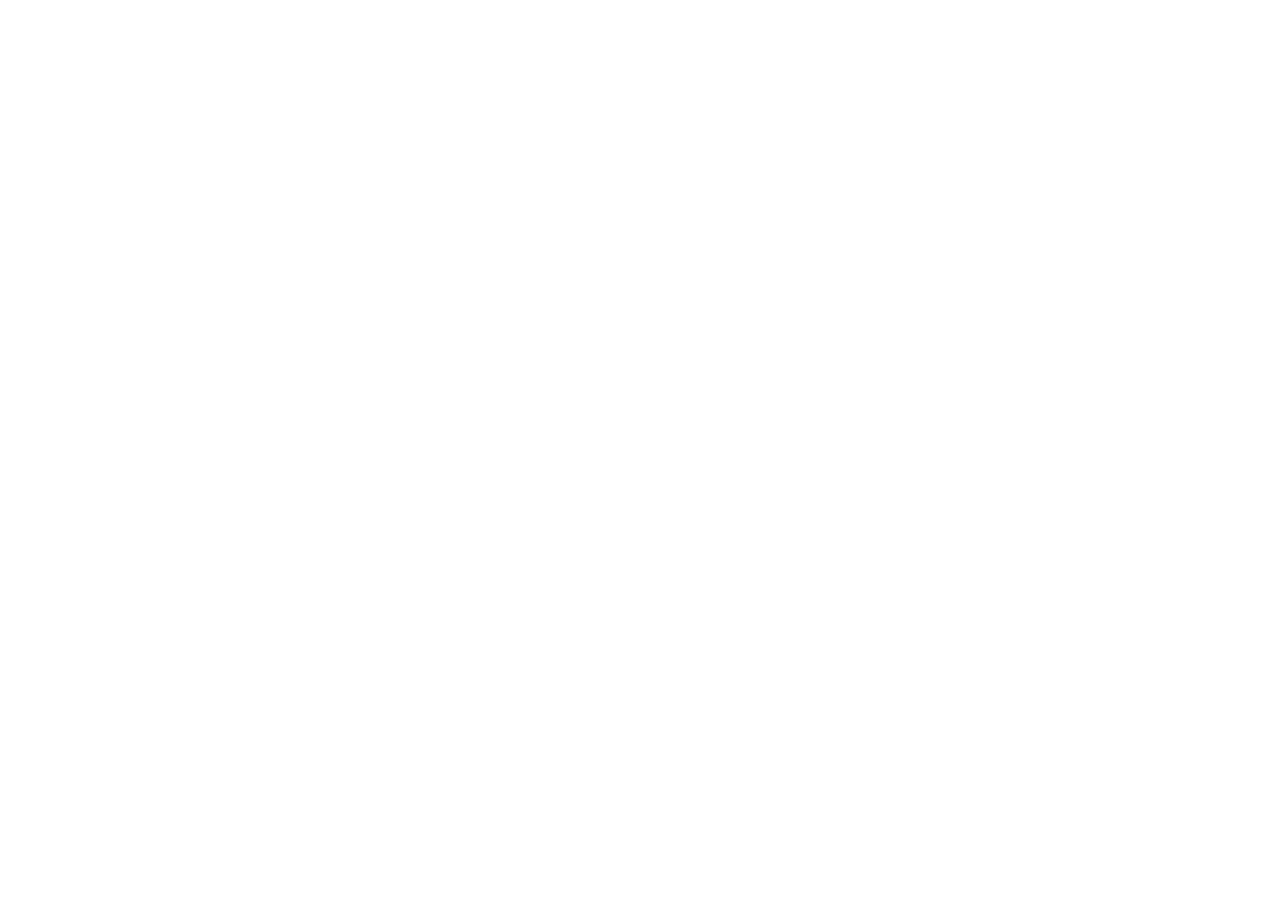
==== guideline.html @ 9a7d9c66 "first commit" ====
<!DOCTYPE html>
<html>
<head>
    <meta content="width=device-width, initial-scale=1, maximum-scale=1, user-scalable=no" name="viewport"/>
    <meta http-equiv="Content-Type" content="text/html; charset=UTF-8"/>
    <title>旅游攻略</title>
</head>
<body>

</body>
</html>
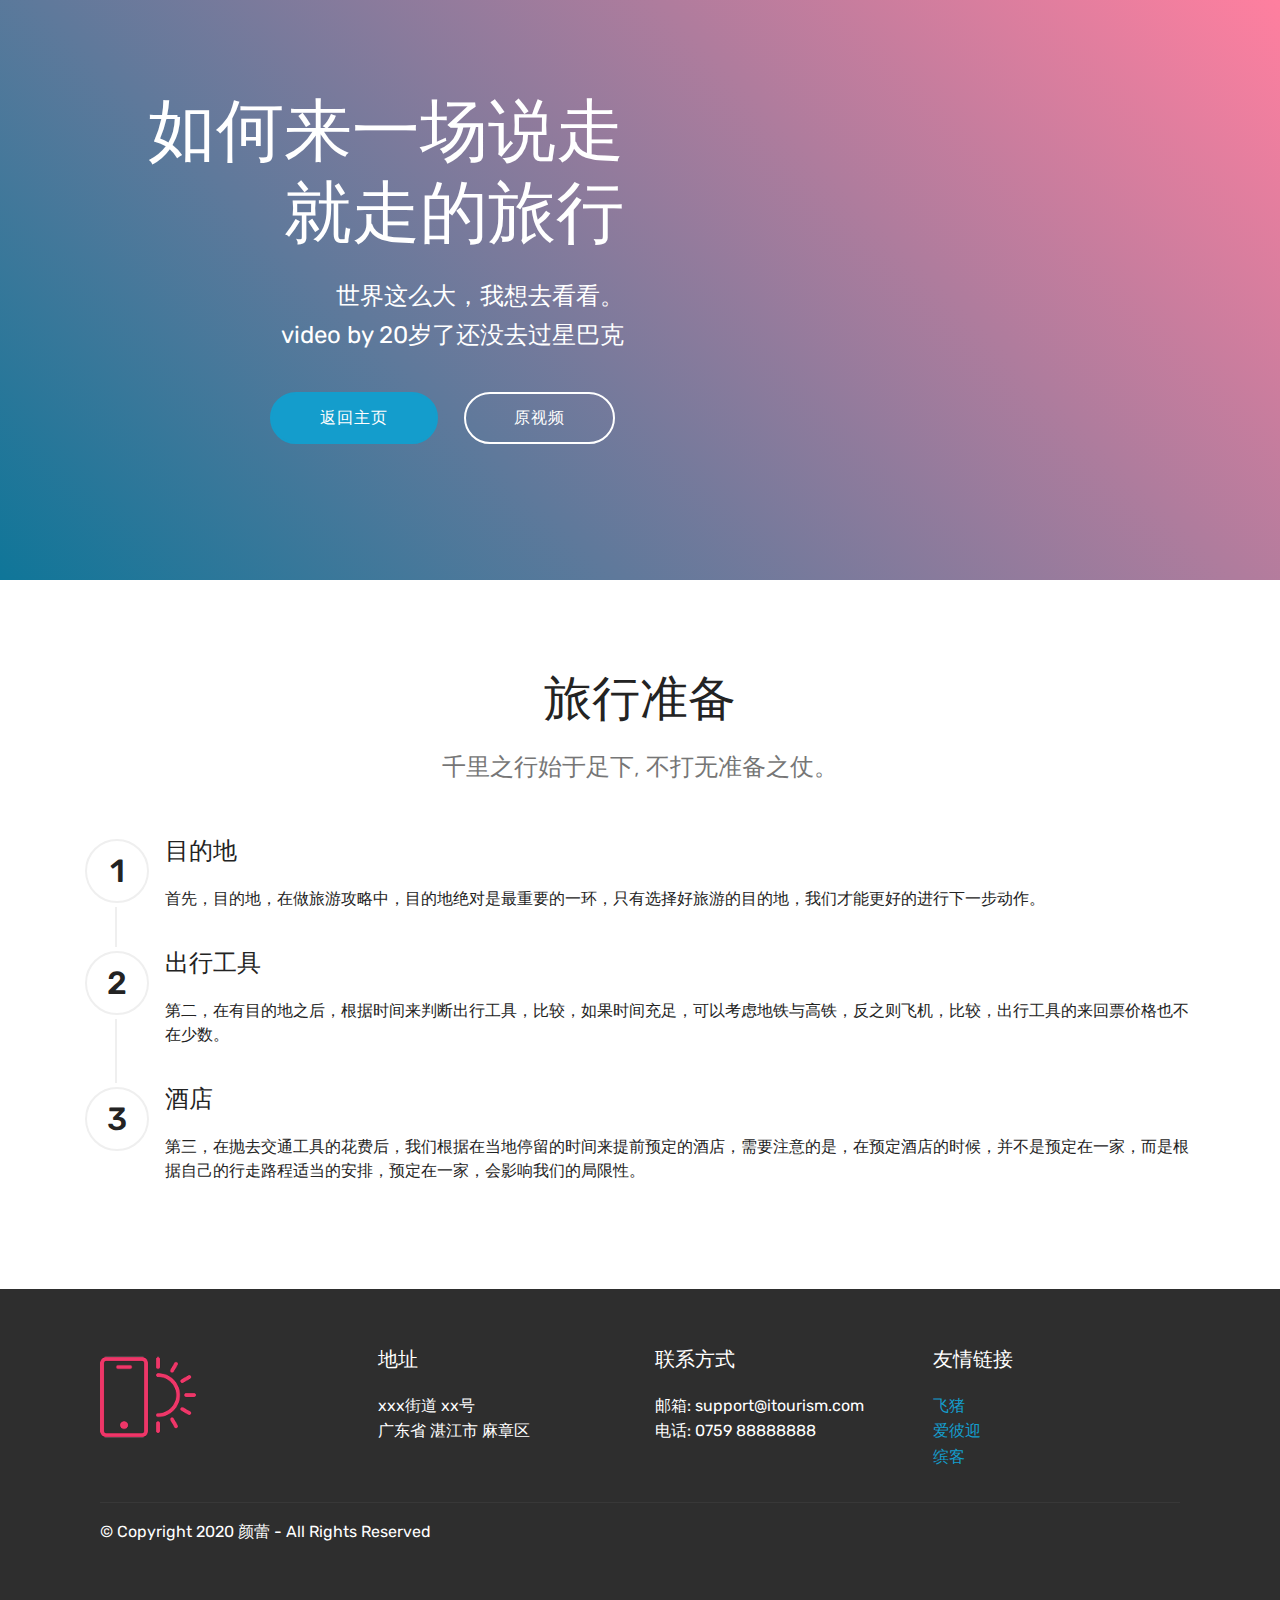
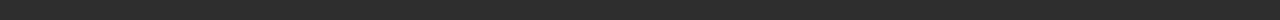
==== commit 52a613c3: "update 20200421" ====
--- a/guideline.html
+++ b/guideline.html
@@ -1,11 +1,195 @@
 <!DOCTYPE html>
 <html>
 <head>
-    <meta content="width=device-width, initial-scale=1, maximum-scale=1, user-scalable=no" name="viewport"/>
-    <meta http-equiv="Content-Type" content="text/html; charset=UTF-8"/>
+    <meta charset="UTF-8">
+    <meta http-equiv="X-UA-Compatible" content="IE=edge">
+    <meta name="viewport" content="width=device-width, initial-scale=1, minimum-scale=1">
+    <link rel="shortcut icon" href="assets/images/logo2.png" type="image/x-icon">
+    <title>Login</title>
+    <link rel="stylesheet" href="assets/bootstrap/css/bootstrap.min.css">
+    <link rel="stylesheet" href="assets/theme/css/style.css">
+    <link rel="stylesheet" href="assets/mobirise/css/mbr-additional.css" type="text/css">
     <title>旅游攻略</title>
 </head>
 <body>
+<section class="header7 cid-guide-1" id="header7-0">
+    <div class="container">
+        <div class="media-container-row">
+            <div class="media-content align-right">
+                <h1 class="mbr-section-title mbr-white pb-3 mbr-fonts-style display-1">
+                    如何来一场说走就走的旅行
+                </h1>
+                <div class="mbr-section-text mbr-white pb-3">
+                    <p class="mbr-text mbr-fonts-style display-5">
+                        世界这么大，我想去看看。
+                        <br>
+                        video by 20岁了还没去过星巴克
+                    </p>
+                </div>
+                <div class="mbr-section-btn">
+                    <a class="btn btn-md btn-primary display-4" href="index.html">返回主页</a>
+                    <a class="btn btn-md btn-white-outline display-4"
+                       href="https://www.bilibili.com/video/BV1X7411Y7su?zw">原视频</a>
+                </div>
+            </div>
 
+            <div class="mbr-figure" style="width: 100%;">
+                <iframe class="mbr-embedded-video"
+                        src="//player.bilibili.com/player.html?bvid=BV1X7411Y7su&page=1"
+                        width="1280px" height="400px" frameborder="0" allowfullscreen></iframe>
+            </div>
+        </div>
+    </div>
+</section>
+<section class="step1 cid-guide-2" id="step1-2">
+    <div class="container">
+        <h2 class="mbr-section-title pb-3 mbr-fonts-style align-center display-2">
+            旅行准备
+        </h2>
+        <h3 class="mbr-section-subtitle pb-5 mbr-fonts-style align-center display-5">
+            千里之行始于足下, 不打无准备之仗。
+        </h3>
+        <div class="step-container">
+            <div class="card separline pb-4">
+                <div class="step-element d-flex">
+                    <div class="step-wrapper pr-3">
+                        <h3 class="step d-flex align-items-center justify-content-center">
+                            1
+                        </h3>
+                    </div>
+                    <div class="step-text-content">
+                        <h4 class="mbr-step-title pb-3 mbr-fonts-style display-5">目的地
+                        </h4>
+                        <p class="mbr-step-text mbr-fonts-style display-7">
+                            首先，目的地，在做旅游攻略中，目的地绝对是最重要的一环，只有选择好旅游的目的地，我们才能更好的进行下一步动作。
+                        </p>
+                    </div>
+                </div>
+            </div>
+            <div class="card separline pb-4">
+                <div class="step-element d-flex">
+                    <div class="step-wrapper pr-3">
+                        <h3 class="step d-flex align-items-center justify-content-center">
+                            2
+                        </h3>
+                    </div>
+                    <div class="step-text-content">
+                        <h4 class="mbr-step-title pb-3 mbr-fonts-style display-5">出行工具</h4>
+                        <p class="mbr-step-text mbr-fonts-style display-7">
+                            第二，在有目的地之后，根据时间来判断出行工具，比较，如果时间充足，可以考虑地铁与高铁，反之则飞机，比较，出行工具的来回票价格也不在少数。
+                        </p>
+                    </div>
+                </div>
+            </div>
+            <div class="card">
+                <div class="step-element d-flex">
+                    <div class="step-wrapper pr-3">
+                        <h3 class="step d-flex align-items-center justify-content-center">
+                            3
+                        </h3>
+                    </div>
+                    <div class="step-text-content">
+                        <h4 class="mbr-step-title pb-3 mbr-fonts-style display-5">酒店
+                        </h4>
+                        <p class="mbr-step-text mbr-fonts-style display-7">
+                            第三，在抛去交通工具的花费后，我们根据在当地停留的时间来提前预定的酒店，需要注意的是，在预定酒店的时候，并不是预定在一家，而是根据自己的行走路程适当的安排，预定在一家，会影响我们的局限性。
+                        </p>
+                    </div>
+                </div>
+            </div>
+        </div>
+    </div>
+</section>
+<!-- 底部 -->
+<section class="cid-bottom" id="footer1-2">
+    <div class="container">
+        <div class="media-container-row content text-white">
+            <div class="col-12 col-md-3">
+                <div class="media-wrap">
+                    <a href="javascript:void(0);">
+                        <img src="assets/images/logo2.png" alt="Mobirise">
+                    </a>
+                </div>
+            </div>
+            <div class="col-12 col-md-3 mbr-fonts-style display-7">
+                <h5 class="pb-3">
+                    地址
+                </h5>
+                <p class="mbr-text">
+                    xxx街道 xx号
+                    <br>广东省 湛江市 麻章区
+                </p>
+            </div>
+            <div class="col-12 col-md-3 mbr-fonts-style display-7">
+                <h5 class="pb-3">
+                    联系方式
+                </h5>
+                <p class="mbr-text">
+                    邮箱: support@itourism.com
+                    <br>电话: 0759 88888888
+                </p>
+            </div>
+            <div class="col-12 col-md-3 mbr-fonts-style display-7">
+                <h5 class="pb-3">
+                    友情链接
+                </h5>
+                <p class="mbr-text">
+                    <a class="text-primary" href="https://www.fliggy.com/" target="_blank">飞猪</a>
+                    <br><a class="text-primary" href="https://www.airbnb.cn/" target="_blank">爱彼迎</a>
+                    <br><a class="text-primary" href="https://www.booking.com/" target="_blank">缤客</a>
+                </p>
+            </div>
+        </div>
+        <div class="footer-lower">
+            <div class="media-container-row">
+                <div class="col-sm-12">
+                    <hr>
+                </div>
+            </div>
+            <div class="media-container-row mbr-white">
+                <div class="col-sm-6 copyright">
+                    <p class="mbr-text mbr-fonts-style display-7">
+                        © Copyright 2020 颜蕾 - All Rights Reserved
+                    </p>
+                </div>
+                <div class="col-md-6">
+                    <div class="social-list align-right">
+                        <div class="soc-item">
+                            <a href="javascript:void(0);">
+                                <span class="socicon-twitter socicon mbr-iconfont mbr-iconfont-social"></span>
+                            </a>
+                        </div>
+                        <div class="soc-item">
+                            <a href="javascript:void(0);">
+                                <span class="socicon-facebook socicon mbr-iconfont mbr-iconfont-social"></span>
+                            </a>
+                        </div>
+                        <div class="soc-item">
+                            <a href="javascript:void(0);">
+                                <span class="socicon-youtube socicon mbr-iconfont mbr-iconfont-social"></span>
+                            </a>
+                        </div>
+                        <div class="soc-item">
+                            <a href="javascript:void(0);">
+                                <span class="socicon-instagram socicon mbr-iconfont mbr-iconfont-social"></span>
+                            </a>
+                        </div>
+                        <div class="soc-item">
+                            <a href="javascript:void(0);">
+                                <span class="socicon-googleplus socicon mbr-iconfont mbr-iconfont-social"></span>
+                            </a>
+                        </div>
+                        <div class="soc-item">
+                            <a href="javascript:void(0);">
+                                <span class="socicon-behance socicon mbr-iconfont mbr-iconfont-social"></span>
+                            </a>
+                        </div>
+                    </div>
+                </div>
+            </div>
+        </div>
+    </div>
+</section>
+<script src="assets/web/assets/jquery/jquery.min.js"></script>
 </body>
 </html>--- a/assets/theme/css/style.css
+++ b/assets/theme/css/style.css
@@ -0,0 +1,1285 @@
+@charset "UTF-8";
+/*!
+ * Mobirise v4 theme (https://mobirise.com/)
+ * Copyright 2017 Mobirise
+ */
+section {
+  background-color: #eeeeee;
+}
+
+body {
+  font-style: normal;
+  line-height: 1.5;
+}
+
+section,
+.container,
+.container-fluid {
+  position: relative;
+  word-wrap: break-word;
+}
+
+a.mbr-iconfont:hover {
+  text-decoration: none;
+}
+
+.article .lead p,
+.article .lead ul,
+.article .lead ol,
+.article .lead pre,
+.article .lead blockquote {
+  margin-bottom: 0;
+}
+
+ul,
+ol,
+pre,
+blockquote {
+  margin-bottom: 2.3125rem;
+}
+
+pre {
+  background: #f4f4f4;
+  padding: 10px 24px;
+  white-space: pre-wrap;
+}
+
+.inactive {
+  -webkit-user-select: none;
+  -moz-user-select: none;
+  -ms-user-select: none;
+  user-select: none;
+  pointer-events: none;
+  -webkit-user-drag: none;
+  user-drag: none;
+}
+
+.mbr-section__comments .row {
+  justify-content: center;
+  -webkit-justify-content: center;
+}
+
+a {
+  font-style: normal;
+  font-weight: 400;
+  cursor: pointer;
+}
+a, a:hover {
+  text-decoration: none;
+}
+
+figure {
+  margin-bottom: 0;
+}
+
+body {
+  color: #232323;
+}
+
+h1,
+h2,
+h3,
+h4,
+h5,
+h6,
+.h1,
+.h2,
+.h3,
+.h4,
+.h5,
+.h6,
+.display-1,
+.display-2,
+.display-3,
+.display-4 {
+  line-height: 1;
+  word-break: break-word;
+  word-wrap: break-word;
+}
+
+.mbr-section-title {
+  font-style: normal;
+  line-height: 1.2;
+}
+
+.mbr-section-subtitle {
+  line-height: 1.3;
+}
+
+.mbr-text {
+  font-style: normal;
+  line-height: 1.6;
+}
+
+b,
+strong {
+  font-weight: bold;
+}
+
+blockquote {
+  padding: 10px 0 10px 20px;
+  position: relative;
+  border-left: 2px solid;
+  border-color: #ff3366;
+}
+
+input:-webkit-autofill, input:-webkit-autofill:hover, input:-webkit-autofill:focus, input:-webkit-autofill:active {
+  transition-delay: 9999s;
+  transition-property: background-color, color;
+}
+
+textarea[type=hidden] {
+  display: none;
+}
+
+body {
+  position: relative;
+}
+
+section {
+  background-position: 50% 50%;
+  background-repeat: no-repeat;
+  background-size: cover;
+}
+section .mbr-background-video,
+section .mbr-background-video-preview {
+  position: absolute;
+  bottom: 0;
+  left: 0;
+  right: 0;
+  top: 0;
+}
+
+.hidden {
+  visibility: hidden;
+}
+
+.mbr-z-index20 {
+  z-index: 20;
+}
+
+/*! Base colors */
+.mbr-white {
+  color: #ffffff;
+}
+
+.mbr-black {
+  color: #000000;
+}
+
+.mbr-bg-white {
+  background-color: #ffffff;
+}
+
+.mbr-bg-black {
+  background-color: #000000;
+}
+
+/*! Text-aligns */
+.align-left {
+  text-align: left;
+}
+
+.align-center {
+  text-align: center;
+}
+
+.align-right {
+  text-align: right;
+}
+
+@media (max-width: 767px) {
+  .align-left,
+.align-center,
+.align-right,
+.mbr-section-btn,
+.mbr-section-title {
+    text-align: center;
+  }
+}
+/*! Font-weight  */
+.mbr-light {
+  font-weight: 300;
+}
+
+.mbr-regular {
+  font-weight: 400;
+}
+
+.mbr-semibold {
+  font-weight: 500;
+}
+
+.mbr-bold {
+  font-weight: 700;
+}
+
+/*! Media  */
+.media-size-item {
+  -webkit-flex: 1 1 auto;
+  -moz-flex: 1 1 auto;
+  -ms-flex: 1 1 auto;
+  -o-flex: 1 1 auto;
+  flex: 1 1 auto;
+}
+
+.media-content {
+  -webkit-flex-basis: 100%;
+  flex-basis: 100%;
+}
+
+.media-container-row {
+  display: -ms-flexbox;
+  display: -webkit-flex;
+  display: flex;
+  -webkit-flex-direction: row;
+  -ms-flex-direction: row;
+  flex-direction: row;
+  -webkit-flex-wrap: wrap;
+  -ms-flex-wrap: wrap;
+  flex-wrap: wrap;
+  -webkit-justify-content: center;
+  -ms-flex-pack: center;
+  justify-content: center;
+  -webkit-align-content: center;
+  -ms-flex-line-pack: center;
+  align-content: center;
+  -webkit-align-items: start;
+  -ms-flex-align: start;
+  align-items: start;
+}
+.media-container-row .media-size-item {
+  width: 400px;
+}
+
+.media-container-column {
+  display: -ms-flexbox;
+  display: -webkit-flex;
+  display: flex;
+  -webkit-flex-direction: column;
+  -ms-flex-direction: column;
+  flex-direction: column;
+  -webkit-flex-wrap: wrap;
+  -ms-flex-wrap: wrap;
+  flex-wrap: wrap;
+  -webkit-justify-content: center;
+  -ms-flex-pack: center;
+  justify-content: center;
+  -webkit-align-content: center;
+  -ms-flex-line-pack: center;
+  align-content: center;
+  -webkit-align-items: stretch;
+  -ms-flex-align: stretch;
+  align-items: stretch;
+}
+.media-container-column > * {
+  width: 100%;
+}
+
+@media (min-width: 992px) {
+  .media-container-row {
+    -webkit-flex-wrap: nowrap;
+    -ms-flex-wrap: nowrap;
+    flex-wrap: nowrap;
+  }
+}
+figure {
+  overflow: hidden;
+}
+
+figure[mbr-media-size] {
+  transition: width 0.1s;
+}
+
+.mbr-figure img,
+.mbr-figure iframe {
+  display: block;
+  width: 100%;
+}
+
+.card {
+  background-color: transparent;
+  border: none;
+}
+
+.card-box {
+  width: 100%;
+}
+
+.card-img {
+  text-align: center;
+  flex-shrink: 0;
+  -webkit-flex-shrink: 0;
+}
+
+.media {
+  max-width: 100%;
+  margin: 0 auto;
+}
+
+.mbr-figure {
+  -ms-flex-item-align: center;
+  -ms-grid-row-align: center;
+  -webkit-align-self: center;
+  align-self: center;
+}
+
+.media-container > div {
+  max-width: 100%;
+}
+
+.mbr-figure img,
+.card-img img {
+  width: 100%;
+}
+
+@media (max-width: 991px) {
+  .media-size-item {
+    width: auto !important;
+  }
+
+  .media {
+    width: auto;
+  }
+
+  .mbr-figure {
+    width: 100% !important;
+  }
+}
+/*! Buttons */
+.btn {
+  font-weight: 500;
+  border-width: 2px;
+  font-style: normal;
+  letter-spacing: 1px;
+  margin: 0.4rem 0.8rem;
+  white-space: normal;
+  -webkit-transition: all 0.3s ease-in-out;
+  -moz-transition: all 0.3s ease-in-out;
+  transition: all 0.3s ease-in-out;
+  display: inline-flex;
+  align-items: center;
+  justify-content: center;
+  word-break: break-word;
+  -webkit-align-items: center;
+  -webkit-justify-content: center;
+  display: -webkit-inline-flex;
+}
+
+.btn-sm {
+  font-weight: 500;
+  letter-spacing: 1px;
+  -webkit-transition: all 0.3s ease-in-out;
+  -moz-transition: all 0.3s ease-in-out;
+  transition: all 0.3s ease-in-out;
+}
+
+.btn-md {
+  font-weight: 500;
+  letter-spacing: 1px;
+  margin: 0.4rem 0.8rem !important;
+  -webkit-transition: all 0.3s ease-in-out;
+  -moz-transition: all 0.3s ease-in-out;
+  transition: all 0.3s ease-in-out;
+}
+
+.btn-lg {
+  font-weight: 500;
+  letter-spacing: 1px;
+  margin: 0.4rem 0.8rem !important;
+  -webkit-transition: all 0.3s ease-in-out;
+  -moz-transition: all 0.3s ease-in-out;
+  transition: all 0.3s ease-in-out;
+}
+
+.mbr-section-btn {
+  margin-left: -0.25rem;
+  margin-right: -0.25rem;
+  font-size: 0;
+}
+
+nav .mbr-section-btn {
+  margin-left: 0rem;
+  margin-right: 0rem;
+}
+
+.btn-form {
+  border-radius: 0;
+}
+.btn-form:hover {
+  cursor: pointer;
+}
+
+/*! Btn icon margin */
+.btn .mbr-iconfont,
+.btn.btn-sm .mbr-iconfont {
+  cursor: pointer;
+  margin-right: 0.5rem;
+}
+
+.btn.btn-md .mbr-iconfont,
+.btn.btn-md .mbr-iconfont {
+  margin-right: 0.8rem;
+}
+
+.mbr-regular {
+  font-weight: 400;
+}
+
+.mbr-semibold {
+  font-weight: 500;
+}
+
+.mbr-bold {
+  font-weight: 700;
+}
+
+[type=submit] {
+  -webkit-appearance: none;
+}
+
+/*! Full-screen */
+.mbr-fullscreen .mbr-overlay {
+  min-height: 100vh;
+}
+
+.mbr-fullscreen {
+  display: flex;
+  display: -webkit-flex;
+  display: -moz-flex;
+  display: -ms-flex;
+  display: -o-flex;
+  align-items: center;
+  -webkit-align-items: center;
+  min-height: 100vh;
+  padding-top: 3rem;
+  padding-bottom: 3rem;
+}
+
+/*! Map */
+.map {
+  height: 25rem;
+  position: relative;
+}
+.map iframe {
+  width: 100%;
+  height: 100%;
+}
+
+.mbr-overlay {
+  background-color: #000;
+  bottom: 0;
+  left: 0;
+  opacity: 0.5;
+  position: absolute;
+  right: 0;
+  top: 0;
+  z-index: 0;
+  pointer-events: none;
+}
+
+/* Form */
+blockquote {
+  font-style: italic;
+  padding: 10px 0 10px 20px;
+  font-size: 1.09rem;
+  position: relative;
+  border-width: 3px;
+}
+
+.form-control {
+  background-color: #f5f5f5;
+  box-shadow: none;
+  color: #565656;
+  line-height: 1.43;
+  min-height: 3.5em;
+  padding: 1.07em 0.5em;
+}
+.form-control, .form-control:focus {
+  border: 1px solid #e8e8e8;
+}
+.form-active .form-control:invalid {
+  border-color: red;
+}
+
+.form-control-label {
+  position: relative;
+  cursor: pointer;
+  margin-bottom: 0.357em;
+  padding: 0;
+}
+
+.alert {
+  color: #ffffff;
+  border-radius: 0;
+  border: 0;
+  font-size: 0.875rem;
+  line-height: 1.5;
+  margin-bottom: 1.875rem;
+  padding: 1.25rem;
+  position: relative;
+}
+.alert.alert-form::after {
+  background-color: inherit;
+  bottom: -7px;
+  content: "";
+  display: block;
+  height: 14px;
+  left: 50%;
+  margin-left: -7px;
+  position: absolute;
+  transform: rotate(45deg);
+  width: 14px;
+  -webkit-transform: rotate(45deg);
+}
+
+.form-asterisk {
+  font-family: initial;
+  position: absolute;
+  top: -2px;
+  font-weight: normal;
+}
+
+/*! Scroll to top arrow */
+#scrollToTop a i:before {
+  content: "";
+  position: absolute;
+  height: 40%;
+  top: 25%;
+  background: #fff;
+  width: 2px;
+  left: calc(50% - 1px);
+}
+#scrollToTop a i:after {
+  content: "";
+  position: absolute;
+  display: block;
+  border-top: 2px solid #fff;
+  border-right: 2px solid #fff;
+  width: 40%;
+  height: 40%;
+  left: 30%;
+  bottom: 30%;
+  transform: rotate(135deg);
+  -webkit-transform: rotate(135deg);
+}
+
+.mbr-arrow-up {
+  bottom: 25px;
+  right: 90px;
+  position: fixed;
+  text-align: right;
+  z-index: 5000;
+  color: #ffffff;
+  font-size: 32px;
+  transform: rotate(180deg);
+  -webkit-transform: rotate(180deg);
+}
+
+.mbr-arrow-up a {
+  background: rgba(0, 0, 0, 0.2);
+  border-radius: 3px;
+  color: #fff;
+  display: inline-block;
+  height: 60px;
+  width: 60px;
+  outline-style: none !important;
+  position: relative;
+  text-decoration: none;
+  transition: all 0.3s ease-in-out;
+  cursor: pointer;
+  text-align: center;
+}
+.mbr-arrow-up a:hover {
+  background-color: rgba(0, 0, 0, 0.4);
+}
+.mbr-arrow-up a i {
+  line-height: 60px;
+}
+
+.mbr-arrow-up-icon {
+  display: block;
+  color: #fff;
+}
+
+.mbr-arrow-up-icon::before {
+  content: "›";
+  display: inline-block;
+  font-family: serif;
+  font-size: 32px;
+  line-height: 1;
+  font-style: normal;
+  position: relative;
+  top: 6px;
+  left: -4px;
+  -webkit-transform: rotate(-90deg);
+  transform: rotate(-90deg);
+}
+
+/*! Arrow Down */
+.mbr-arrow {
+  position: absolute;
+  bottom: 45px;
+  left: 50%;
+  width: 60px;
+  height: 60px;
+  cursor: pointer;
+  background-color: rgba(80, 80, 80, 0.5);
+  border-radius: 50%;
+  -webkit-transform: translateX(-50%);
+  transform: translateX(-50%);
+}
+.mbr-arrow > a {
+  display: inline-block;
+  text-decoration: none;
+  outline-style: none;
+  -webkit-animation: arrowdown 1.7s ease-in-out infinite;
+  animation: arrowdown 1.7s ease-in-out infinite;
+}
+.mbr-arrow > a > i {
+  position: absolute;
+  top: -2px;
+  left: 15px;
+  font-size: 2rem;
+}
+
+@keyframes arrowdown {
+  0% {
+    transform: translateY(0px);
+    -webkit-transform: translateY(0px);
+  }
+  50% {
+    transform: translateY(-5px);
+    -webkit-transform: translateY(-5px);
+  }
+  100% {
+    transform: translateY(0px);
+    -webkit-transform: translateY(0px);
+  }
+}
+@-webkit-keyframes arrowdown {
+  0% {
+    transform: translateY(0px);
+    -webkit-transform: translateY(0px);
+  }
+  50% {
+    transform: translateY(-5px);
+    -webkit-transform: translateY(-5px);
+  }
+  100% {
+    transform: translateY(0px);
+    -webkit-transform: translateY(0px);
+  }
+}
+@media (max-width: 500px) {
+  .mbr-arrow-up {
+    left: 50%;
+    right: auto;
+    transform: translateX(-50%) rotate(180deg);
+    -webkit-transform: translateX(-50%) rotate(180deg);
+  }
+}
+/*Gradients animation*/
+@keyframes gradient-animation {
+  from {
+    background-position: 0% 100%;
+    animation-timing-function: ease-in-out;
+  }
+  to {
+    background-position: 100% 0%;
+    animation-timing-function: ease-in-out;
+  }
+}
+@-webkit-keyframes gradient-animation {
+  from {
+    background-position: 0% 100%;
+    animation-timing-function: ease-in-out;
+  }
+  to {
+    background-position: 100% 0%;
+    animation-timing-function: ease-in-out;
+  }
+}
+.bg-gradient {
+  background-size: 200% 200%;
+  animation: gradient-animation 5s infinite alternate;
+  -webkit-animation: gradient-animation 5s infinite alternate;
+}
+
+.menu .navbar-brand {
+  display: -webkit-flex;
+}
+.menu .navbar-brand span {
+  display: flex;
+  display: -webkit-flex;
+}
+.menu .navbar-brand .navbar-caption-wrap {
+  display: -webkit-flex;
+}
+.menu .navbar-brand .navbar-logo img {
+  display: -webkit-flex;
+}
+@media (min-width: 768px) and (max-width: 1023px) {
+  .menu .navbar-toggleable-sm .navbar-nav {
+    display: -webkit-box;
+    display: -webkit-flex;
+    display: -ms-flexbox;
+  }
+}
+@media (max-width: 1023px) {
+  .menu .navbar-collapse {
+    max-height: 93.5vh;
+  }
+  .menu .navbar-collapse.show {
+    overflow: auto;
+  }
+}
+@media (min-width: 1024px) {
+  .menu .navbar-nav.nav-dropdown {
+    display: -webkit-flex;
+  }
+  .menu .navbar-toggleable-sm .navbar-collapse {
+    display: -webkit-flex !important;
+  }
+  .menu .collapsed .navbar-collapse {
+    max-height: 93.5vh;
+  }
+  .menu .collapsed .navbar-collapse.show {
+    overflow: auto;
+  }
+}
+@media (max-width: 767px) {
+  .menu .navbar-collapse {
+    max-height: 80vh;
+  }
+}
+
+/* Others*/
+.note-check a[data-value=Rubik] {
+  font-style: normal;
+}
+
+.mbr-arrow a {
+  color: #ffffff;
+}
+
+@media (max-width: 767px) {
+  .mbr-arrow {
+    display: none;
+  }
+}
+.navbar {
+  display: -webkit-flex;
+  -webkit-flex-wrap: wrap;
+  -webkit-align-items: center;
+  -webkit-justify-content: space-between;
+}
+
+.navbar-collapse {
+  -webkit-flex-basis: 100%;
+  -webkit-flex-grow: 1;
+  -webkit-align-items: center;
+}
+
+.nav-dropdown .link {
+  padding: 0.667em 1.667em !important;
+  margin: 0 !important;
+}
+
+.nav {
+  display: -webkit-flex;
+  -webkit-flex-wrap: wrap;
+}
+
+.row {
+  display: -webkit-flex;
+  -webkit-flex-wrap: wrap;
+}
+
+.justify-content-center {
+  -webkit-justify-content: center;
+}
+
+.form-inline {
+  display: -webkit-flex;
+  -webkit-flex-flow: row wrap;
+  -webkit-align-items: center;
+}
+
+.card-wrapper {
+  -webkit-flex: 1;
+}
+
+.carousel-control {
+  z-index: 10;
+  display: -webkit-flex;
+  -webkit-align-items: center;
+  -webkit-justify-content: center;
+}
+
+.carousel-controls {
+  display: -webkit-flex;
+}
+
+.media {
+  display: -webkit-flex;
+}
+
+.form-group:focus {
+  outline: none;
+}
+
+.jq-selectbox__select {
+  padding: 1.07em 0.5em;
+  position: absolute;
+  top: 0;
+  left: 0;
+  width: 100%;
+}
+
+.jq-selectbox__dropdown {
+  position: absolute;
+  top: 100%;
+  left: 0 !important;
+  width: 100% !important;
+}
+
+.jq-selectbox__trigger-arrow {
+  transform: translateY(-50%);
+}
+
+.jq-selectbox li {
+  padding: 1.07em 0.5em;
+}
+
+input[type=range] {
+  padding-left: 0 !important;
+  padding-right: 0 !important;
+}
+
+.modal-dialog,
+.modal-content {
+  height: 100%;
+}
+
+.modal-dialog .carousel-inner {
+  height: calc(100vh - 1.75rem);
+}
+@media (max-width: 575px) {
+  .modal-dialog .carousel-inner {
+    height: calc(100vh - 1rem);
+  }
+}
+
+.carousel-item {
+  text-align: center;
+}
+
+.carousel-item img {
+  margin: auto;
+}
+
+.navbar-toggler {
+  -webkit-align-self: flex-start;
+  -ms-flex-item-align: start;
+  align-self: flex-start;
+  padding: 0.25rem 0.75rem;
+  font-size: 1.25rem;
+  line-height: 1;
+  background: transparent;
+  border: 1px solid transparent;
+  -webkit-border-radius: 0.25rem;
+  border-radius: 0.25rem;
+}
+
+.navbar-toggler:focus,
+.navbar-toggler:hover {
+  text-decoration: none;
+}
+
+.navbar-toggler-icon {
+  display: inline-block;
+  width: 1.5em;
+  height: 1.5em;
+  vertical-align: middle;
+  content: "";
+  background: no-repeat center center;
+  -webkit-background-size: 100% 100%;
+  -o-background-size: 100% 100%;
+  background-size: 100% 100%;
+}
+
+.navbar-toggler-left {
+  position: absolute;
+  left: 1rem;
+}
+
+.navbar-toggler-right {
+  position: absolute;
+  right: 1rem;
+}
+
+@media (max-width: 575px) {
+  .navbar-toggleable .navbar-nav .dropdown-menu {
+    position: static;
+    float: none;
+  }
+
+  .navbar-toggleable > .container {
+    padding-right: 0;
+    padding-left: 0;
+  }
+}
+@media (min-width: 576px) {
+  .navbar-toggleable {
+    -webkit-box-orient: horizontal;
+    -webkit-box-direction: normal;
+    -webkit-flex-direction: row;
+    -ms-flex-direction: row;
+    flex-direction: row;
+    -webkit-flex-wrap: nowrap;
+    -ms-flex-wrap: nowrap;
+    flex-wrap: nowrap;
+    -webkit-box-align: center;
+    -webkit-align-items: center;
+    -ms-flex-align: center;
+    align-items: center;
+  }
+
+  .navbar-toggleable .navbar-nav {
+    -webkit-box-orient: horizontal;
+    -webkit-box-direction: normal;
+    -webkit-flex-direction: row;
+    -ms-flex-direction: row;
+    flex-direction: row;
+  }
+
+  .navbar-toggleable .navbar-nav .nav-link {
+    padding-right: 0.5rem;
+    padding-left: 0.5rem;
+  }
+
+  .navbar-toggleable > .container {
+    display: -webkit-box;
+    display: -webkit-flex;
+    display: -ms-flexbox;
+    display: flex;
+    -webkit-flex-wrap: nowrap;
+    -ms-flex-wrap: nowrap;
+    flex-wrap: nowrap;
+    -webkit-box-align: center;
+    -webkit-align-items: center;
+    -ms-flex-align: center;
+    align-items: center;
+  }
+
+  .navbar-toggleable .navbar-collapse {
+    display: -webkit-box !important;
+    display: -webkit-flex !important;
+    display: -ms-flexbox !important;
+    display: flex !important;
+    width: 100%;
+  }
+
+  .navbar-toggleable .navbar-toggler {
+    display: none;
+  }
+}
+@media (max-width: 767px) {
+  .navbar-toggleable-sm .navbar-nav .dropdown-menu {
+    position: static;
+    float: none;
+  }
+
+  .navbar-toggleable-sm > .container {
+    padding-right: 0;
+    padding-left: 0;
+  }
+}
+@media (min-width: 768px) {
+  .navbar-toggleable-sm {
+    -webkit-box-orient: horizontal;
+    -webkit-box-direction: normal;
+    -webkit-flex-direction: row;
+    -ms-flex-direction: row;
+    flex-direction: row;
+    -webkit-flex-wrap: nowrap;
+    -ms-flex-wrap: nowrap;
+    flex-wrap: nowrap;
+    -webkit-box-align: center;
+    -webkit-align-items: center;
+    -ms-flex-align: center;
+    align-items: center;
+  }
+
+  .navbar-toggleable-sm .navbar-nav {
+    -webkit-box-orient: horizontal;
+    -webkit-box-direction: normal;
+    -webkit-flex-direction: row;
+    -ms-flex-direction: row;
+    flex-direction: row;
+  }
+
+  .navbar-toggleable-sm .navbar-nav .nav-link {
+    padding-right: 0.5rem;
+    padding-left: 0.5rem;
+  }
+
+  .navbar-toggleable-sm > .container {
+    display: -webkit-box;
+    display: -webkit-flex;
+    display: -ms-flexbox;
+    display: flex;
+    -webkit-flex-wrap: nowrap;
+    -ms-flex-wrap: nowrap;
+    flex-wrap: nowrap;
+    -webkit-box-align: center;
+    -webkit-align-items: center;
+    -ms-flex-align: center;
+    align-items: center;
+  }
+
+  .navbar-toggleable-sm .navbar-collapse {
+    display: none;
+    width: 100%;
+  }
+
+  .navbar-toggleable-sm .navbar-toggler {
+    display: none;
+  }
+}
+@media (max-width: 1023px) {
+  .navbar-toggleable-md .navbar-nav .dropdown-menu {
+    position: static;
+    float: none;
+  }
+
+  .navbar-toggleable-md > .container {
+    padding-right: 0;
+    padding-left: 0;
+  }
+}
+@media (min-width: 1024px) {
+  .navbar-toggleable-md {
+    -webkit-box-orient: horizontal;
+    -webkit-box-direction: normal;
+    -webkit-flex-direction: row;
+    -ms-flex-direction: row;
+    flex-direction: row;
+    -webkit-flex-wrap: nowrap;
+    -ms-flex-wrap: nowrap;
+    flex-wrap: nowrap;
+    -webkit-box-align: center;
+    -webkit-align-items: center;
+    -ms-flex-align: center;
+    align-items: center;
+  }
+
+  .navbar-toggleable-md .navbar-nav {
+    -webkit-box-orient: horizontal;
+    -webkit-box-direction: normal;
+    -webkit-flex-direction: row;
+    -ms-flex-direction: row;
+    flex-direction: row;
+  }
+
+  .navbar-toggleable-md .navbar-nav .nav-link {
+    padding-right: 0.5rem;
+    padding-left: 0.5rem;
+  }
+
+  .navbar-toggleable-md > .container {
+    display: -webkit-box;
+    display: -webkit-flex;
+    display: -ms-flexbox;
+    display: flex;
+    -webkit-flex-wrap: nowrap;
+    -ms-flex-wrap: nowrap;
+    flex-wrap: nowrap;
+    -webkit-box-align: center;
+    -webkit-align-items: center;
+    -ms-flex-align: center;
+    align-items: center;
+  }
+
+  .navbar-toggleable-md .navbar-collapse {
+    display: -webkit-box !important;
+    display: -webkit-flex !important;
+    display: -ms-flexbox !important;
+    display: flex !important;
+    width: 100%;
+  }
+
+  .navbar-toggleable-md .navbar-toggler {
+    display: none;
+  }
+}
+@media (max-width: 1199px) {
+  .navbar-toggleable-lg .navbar-nav .dropdown-menu {
+    position: static;
+    float: none;
+  }
+
+  .navbar-toggleable-lg > .container {
+    padding-right: 0;
+    padding-left: 0;
+  }
+}
+@media (min-width: 1200px) {
+  .navbar-toggleable-lg {
+    -webkit-box-orient: horizontal;
+    -webkit-box-direction: normal;
+    -webkit-flex-direction: row;
+    -ms-flex-direction: row;
+    flex-direction: row;
+    -webkit-flex-wrap: nowrap;
+    -ms-flex-wrap: nowrap;
+    flex-wrap: nowrap;
+    -webkit-box-align: center;
+    -webkit-align-items: center;
+    -ms-flex-align: center;
+    align-items: center;
+  }
+
+  .navbar-toggleable-lg .navbar-nav {
+    -webkit-box-orient: horizontal;
+    -webkit-box-direction: normal;
+    -webkit-flex-direction: row;
+    -ms-flex-direction: row;
+    flex-direction: row;
+  }
+
+  .navbar-toggleable-lg .navbar-nav .nav-link {
+    padding-right: 0.5rem;
+    padding-left: 0.5rem;
+  }
+
+  .navbar-toggleable-lg > .container {
+    display: -webkit-box;
+    display: -webkit-flex;
+    display: -ms-flexbox;
+    display: flex;
+    -webkit-flex-wrap: nowrap;
+    -ms-flex-wrap: nowrap;
+    flex-wrap: nowrap;
+    -webkit-box-align: center;
+    -webkit-align-items: center;
+    -ms-flex-align: center;
+    align-items: center;
+  }
+
+  .navbar-toggleable-lg .navbar-collapse {
+    display: -webkit-box !important;
+    display: -webkit-flex !important;
+    display: -ms-flexbox !important;
+    display: flex !important;
+    width: 100%;
+  }
+
+  .navbar-toggleable-lg .navbar-toggler {
+    display: none;
+  }
+}
+.navbar-toggleable-xl {
+  -webkit-box-orient: horizontal;
+  -webkit-box-direction: normal;
+  -webkit-flex-direction: row;
+  -ms-flex-direction: row;
+  flex-direction: row;
+  -webkit-flex-wrap: nowrap;
+  -ms-flex-wrap: nowrap;
+  flex-wrap: nowrap;
+  -webkit-box-align: center;
+  -webkit-align-items: center;
+  -ms-flex-align: center;
+  align-items: center;
+}
+
+.navbar-toggleable-xl .navbar-nav .dropdown-menu {
+  position: static;
+  float: none;
+}
+
+.navbar-toggleable-xl > .container {
+  padding-right: 0;
+  padding-left: 0;
+}
+
+.navbar-toggleable-xl .navbar-nav {
+  -webkit-box-orient: horizontal;
+  -webkit-box-direction: normal;
+  -webkit-flex-direction: row;
+  -ms-flex-direction: row;
+  flex-direction: row;
+}
+
+.navbar-toggleable-xl .navbar-nav .nav-link {
+  padding-right: 0.5rem;
+  padding-left: 0.5rem;
+}
+
+.navbar-toggleable-xl > .container {
+  display: -webkit-box;
+  display: -webkit-flex;
+  display: -ms-flexbox;
+  display: flex;
+  -webkit-flex-wrap: nowrap;
+  -ms-flex-wrap: nowrap;
+  flex-wrap: nowrap;
+  -webkit-box-align: center;
+  -webkit-align-items: center;
+  -ms-flex-align: center;
+  align-items: center;
+}
+
+.navbar-toggleable-xl .navbar-collapse {
+  display: -webkit-box !important;
+  display: -webkit-flex !important;
+  display: -ms-flexbox !important;
+  display: flex !important;
+  width: 100%;
+}
+
+.navbar-toggleable-xl .navbar-toggler {
+  display: none;
+}
+
+.card-img {
+  width: auto;
+}
+
+.menu .navbar.collapsed:not(.beta-menu) {
+  flex-direction: column;
+  -webkit-flex-direction: column;
+}
+
+.carousel-item.active,
+.carousel-item-next,
+.carousel-item-prev {
+  display: -webkit-box;
+  display: -webkit-flex;
+  display: -ms-flexbox;
+  display: flex;
+}
+
+.note-air-layout .dropup .dropdown-menu,
+.note-air-layout .navbar-fixed-bottom .dropdown .dropdown-menu {
+  bottom: initial !important;
+}
+
+html,
+body {
+  height: auto;
+  min-height: 100vh;
+}
+
+.dropup .dropdown-toggle::after {
+  display: none;
+}.engine {
+	position: absolute;
+	text-indent: -2400px;
+	text-align: center;
+	padding: 0;
+	top: 0;
+	left: -2400px;
+}--- a/assets/mobirise/css/mbr-additional.css
+++ b/assets/mobirise/css/mbr-additional.css
@@ -0,0 +1,1612 @@
+@import url(https://fonts.googleapis.com/css?family=Rubik:300,300i,400,400i,500,500i,700,700i,900,900i&display=swap);
+
+body {
+    font-family: Rubik;
+}
+
+.display-1 {
+    font-family: 'Rubik', sans-serif;
+    font-size: 4.25rem;
+    font-display: swap;
+}
+
+.display-1 > .mbr-iconfont {
+    font-size: 6.8rem;
+}
+
+.display-2 {
+    font-family: 'Rubik', sans-serif;
+    font-size: 3rem;
+    font-display: swap;
+}
+
+.display-2 > .mbr-iconfont {
+    font-size: 4.8rem;
+}
+
+.display-4 {
+    font-family: 'Rubik', sans-serif;
+    font-size: 1rem;
+    font-display: swap;
+}
+
+.display-4 > .mbr-iconfont {
+    font-size: 1.6rem;
+}
+
+.display-5 {
+    font-family: 'Rubik', sans-serif;
+    font-size: 1.5rem;
+    font-display: swap;
+}
+
+.display-5 > .mbr-iconfont {
+    font-size: 2.4rem;
+}
+
+.display-7 {
+    font-family: 'Rubik', sans-serif;
+    font-size: 1rem;
+    font-display: swap;
+}
+
+.display-7 > .mbr-iconfont {
+    font-size: 1.6rem;
+}
+
+/* ---- Fluid typography for mobile devices ---- */
+/* 1.4 - font scale ratio ( bootstrap == 1.42857 ) */
+/* 100vw - current viewport width */
+/* (48 - 20)  48 == 48rem == 768px, 20 == 20rem == 320px(minimal supported viewport) */
+/* 0.65 - min scale variable, may vary */
+@media (max-width: 768px) {
+    .display-1 {
+        font-size: 3.4rem;
+        font-size: calc(2.1374999999999997rem + (4.25 - 2.1374999999999997) * ((100vw - 20rem) / (48 - 20)));
+        line-height: calc(1.4 * (2.1374999999999997rem + (4.25 - 2.1374999999999997) * ((100vw - 20rem) / (48 - 20))));
+    }
+
+    .display-2 {
+        font-size: 2.4rem;
+        font-size: calc(1.7rem + (3 - 1.7) * ((100vw - 20rem) / (48 - 20)));
+        line-height: calc(1.4 * (1.7rem + (3 - 1.7) * ((100vw - 20rem) / (48 - 20))));
+    }
+
+    .display-4 {
+        font-size: 0.8rem;
+        font-size: calc(1rem + (1 - 1) * ((100vw - 20rem) / (48 - 20)));
+        line-height: calc(1.4 * (1rem + (1 - 1) * ((100vw - 20rem) / (48 - 20))));
+    }
+
+    .display-5 {
+        font-size: 1.2rem;
+        font-size: calc(1.175rem + (1.5 - 1.175) * ((100vw - 20rem) / (48 - 20)));
+        line-height: calc(1.4 * (1.175rem + (1.5 - 1.175) * ((100vw - 20rem) / (48 - 20))));
+    }
+}
+
+/* Buttons */
+.btn {
+    padding: 1rem 3rem;
+    border-radius: 3px;
+}
+
+.btn-sm {
+    padding: 0.6rem 1.5rem;
+    border-radius: 3px;
+}
+
+.btn-md {
+    padding: 1rem 3rem;
+    border-radius: 3px;
+}
+
+.btn-lg {
+    padding: 1.2rem 3.2rem;
+    border-radius: 3px;
+}
+
+.bg-primary {
+    background-color: #149dcc !important;
+}
+
+.bg-success {
+    background-color: #f7ed4a !important;
+}
+
+.bg-info {
+    background-color: #82786e !important;
+}
+
+.bg-warning {
+    background-color: #879a9f !important;
+}
+
+.bg-danger {
+    background-color: #b1a374 !important;
+}
+
+.btn-primary,
+.btn-primary:active {
+    background-color: #149dcc !important;
+    border-color: #149dcc !important;
+    color: #ffffff !important;
+}
+
+.btn-primary:hover,
+.btn-primary:focus,
+.btn-primary.focus,
+.btn-primary.active {
+    color: #ffffff !important;
+    background-color: #0d6786 !important;
+    border-color: #0d6786 !important;
+}
+
+.btn-primary.disabled,
+.btn-primary:disabled {
+    color: #ffffff !important;
+    background-color: #0d6786 !important;
+    border-color: #0d6786 !important;
+}
+
+.btn-secondary,
+.btn-secondary:active {
+    background-color: #ff3366 !important;
+    border-color: #ff3366 !important;
+    color: #ffffff !important;
+}
+
+.btn-secondary:hover,
+.btn-secondary:focus,
+.btn-secondary.focus,
+.btn-secondary.active {
+    color: #ffffff !important;
+    background-color: #e50039 !important;
+    border-color: #e50039 !important;
+}
+
+.btn-secondary.disabled,
+.btn-secondary:disabled {
+    color: #ffffff !important;
+    background-color: #e50039 !important;
+    border-color: #e50039 !important;
+}
+
+.btn-info,
+.btn-info:active {
+    background-color: #82786e !important;
+    border-color: #82786e !important;
+    color: #ffffff !important;
+}
+
+.btn-info:hover,
+.btn-info:focus,
+.btn-info.focus,
+.btn-info.active {
+    color: #ffffff !important;
+    background-color: #59524b !important;
+    border-color: #59524b !important;
+}
+
+.btn-info.disabled,
+.btn-info:disabled {
+    color: #ffffff !important;
+    background-color: #59524b !important;
+    border-color: #59524b !important;
+}
+
+.btn-success,
+.btn-success:active {
+    background-color: #f7ed4a !important;
+    border-color: #f7ed4a !important;
+    color: #3f3c03 !important;
+}
+
+.btn-success:hover,
+.btn-success:focus,
+.btn-success.focus,
+.btn-success.active {
+    color: #3f3c03 !important;
+    background-color: #eadd0a !important;
+    border-color: #eadd0a !important;
+}
+
+.btn-success.disabled,
+.btn-success:disabled {
+    color: #3f3c03 !important;
+    background-color: #eadd0a !important;
+    border-color: #eadd0a !important;
+}
+
+.btn-warning,
+.btn-warning:active {
+    background-color: #879a9f !important;
+    border-color: #879a9f !important;
+    color: #ffffff !important;
+}
+
+.btn-warning:hover,
+.btn-warning:focus,
+.btn-warning.focus,
+.btn-warning.active {
+    color: #ffffff !important;
+    background-color: #617479 !important;
+    border-color: #617479 !important;
+}
+
+.btn-warning.disabled,
+.btn-warning:disabled {
+    color: #ffffff !important;
+    background-color: #617479 !important;
+    border-color: #617479 !important;
+}
+
+.btn-danger,
+.btn-danger:active {
+    background-color: #b1a374 !important;
+    border-color: #b1a374 !important;
+    color: #ffffff !important;
+}
+
+.btn-danger:hover,
+.btn-danger:focus,
+.btn-danger.focus,
+.btn-danger.active {
+    color: #ffffff !important;
+    background-color: #8b7d4e !important;
+    border-color: #8b7d4e !important;
+}
+
+.btn-danger.disabled,
+.btn-danger:disabled {
+    color: #ffffff !important;
+    background-color: #8b7d4e !important;
+    border-color: #8b7d4e !important;
+}
+
+.btn-white {
+    color: #333333 !important;
+}
+
+.btn-white,
+.btn-white:active {
+    background-color: #ffffff !important;
+    border-color: #ffffff !important;
+    color: #808080 !important;
+}
+
+.btn-white:hover,
+.btn-white:focus,
+.btn-white.focus,
+.btn-white.active {
+    color: #808080 !important;
+    background-color: #d9d9d9 !important;
+    border-color: #d9d9d9 !important;
+}
+
+.btn-white.disabled,
+.btn-white:disabled {
+    color: #808080 !important;
+    background-color: #d9d9d9 !important;
+    border-color: #d9d9d9 !important;
+}
+
+.btn-black,
+.btn-black:active {
+    background-color: #333333 !important;
+    border-color: #333333 !important;
+    color: #ffffff !important;
+}
+
+.btn-black:hover,
+.btn-black:focus,
+.btn-black.focus,
+.btn-black.active {
+    color: #ffffff !important;
+    background-color: #0d0d0d !important;
+    border-color: #0d0d0d !important;
+}
+
+.btn-black.disabled,
+.btn-black:disabled {
+    color: #ffffff !important;
+    background-color: #0d0d0d !important;
+    border-color: #0d0d0d !important;
+}
+
+.btn-primary-outline,
+.btn-primary-outline:active {
+    background: none;
+    border-color: #0b566f;
+    color: #0b566f;
+}
+
+.btn-primary-outline:hover,
+.btn-primary-outline:focus,
+.btn-primary-outline.focus,
+.btn-primary-outline.active {
+    color: #ffffff;
+    background-color: #149dcc;
+    border-color: #149dcc;
+}
+
+.btn-primary-outline.disabled,
+.btn-primary-outline:disabled {
+    color: #ffffff !important;
+    background-color: #149dcc !important;
+    border-color: #149dcc !important;
+}
+
+.btn-secondary-outline,
+.btn-secondary-outline:active {
+    background: none;
+    border-color: #cc0033;
+    color: #cc0033;
+}
+
+.btn-secondary-outline:hover,
+.btn-secondary-outline:focus,
+.btn-secondary-outline.focus,
+.btn-secondary-outline.active {
+    color: #ffffff;
+    background-color: #ff3366;
+    border-color: #ff3366;
+}
+
+.btn-secondary-outline.disabled,
+.btn-secondary-outline:disabled {
+    color: #ffffff !important;
+    background-color: #ff3366 !important;
+    border-color: #ff3366 !important;
+}
+
+.btn-info-outline,
+.btn-info-outline:active {
+    background: none;
+    border-color: #4b453f;
+    color: #4b453f;
+}
+
+.btn-info-outline:hover,
+.btn-info-outline:focus,
+.btn-info-outline.focus,
+.btn-info-outline.active {
+    color: #ffffff;
+    background-color: #82786e;
+    border-color: #82786e;
+}
+
+.btn-info-outline.disabled,
+.btn-info-outline:disabled {
+    color: #ffffff !important;
+    background-color: #82786e !important;
+    border-color: #82786e !important;
+}
+
+.btn-success-outline,
+.btn-success-outline:active {
+    background: none;
+    border-color: #d2c609;
+    color: #d2c609;
+}
+
+.btn-success-outline:hover,
+.btn-success-outline:focus,
+.btn-success-outline.focus,
+.btn-success-outline.active {
+    color: #3f3c03;
+    background-color: #f7ed4a;
+    border-color: #f7ed4a;
+}
+
+.btn-success-outline.disabled,
+.btn-success-outline:disabled {
+    color: #3f3c03 !important;
+    background-color: #f7ed4a !important;
+    border-color: #f7ed4a !important;
+}
+
+.btn-warning-outline,
+.btn-warning-outline:active {
+    background: none;
+    border-color: #55666b;
+    color: #55666b;
+}
+
+.btn-warning-outline:hover,
+.btn-warning-outline:focus,
+.btn-warning-outline.focus,
+.btn-warning-outline.active {
+    color: #ffffff;
+    background-color: #879a9f;
+    border-color: #879a9f;
+}
+
+.btn-warning-outline.disabled,
+.btn-warning-outline:disabled {
+    color: #ffffff !important;
+    background-color: #879a9f !important;
+    border-color: #879a9f !important;
+}
+
+.btn-danger-outline,
+.btn-danger-outline:active {
+    background: none;
+    border-color: #7a6e45;
+    color: #7a6e45;
+}
+
+.btn-danger-outline:hover,
+.btn-danger-outline:focus,
+.btn-danger-outline.focus,
+.btn-danger-outline.active {
+    color: #ffffff;
+    background-color: #b1a374;
+    border-color: #b1a374;
+}
+
+.btn-danger-outline.disabled,
+.btn-danger-outline:disabled {
+    color: #ffffff !important;
+    background-color: #b1a374 !important;
+    border-color: #b1a374 !important;
+}
+
+.btn-black-outline,
+.btn-black-outline:active {
+    background: none;
+    border-color: #000000;
+    color: #000000;
+}
+
+.btn-black-outline:hover,
+.btn-black-outline:focus,
+.btn-black-outline.focus,
+.btn-black-outline.active {
+    color: #ffffff;
+    background-color: #333333;
+    border-color: #333333;
+}
+
+.btn-black-outline.disabled,
+.btn-black-outline:disabled {
+    color: #ffffff !important;
+    background-color: #333333 !important;
+    border-color: #333333 !important;
+}
+
+.btn-white-outline,
+.btn-white-outline:active,
+.btn-white-outline.active {
+    background: none;
+    border-color: #ffffff;
+    color: #ffffff;
+}
+
+.btn-white-outline:hover,
+.btn-white-outline:focus,
+.btn-white-outline.focus {
+    color: #333333;
+    background-color: #ffffff;
+    border-color: #ffffff;
+}
+
+.text-primary {
+    color: #149dcc !important;
+}
+
+.text-secondary {
+    color: #ff3366 !important;
+}
+
+.text-success {
+    color: #f7ed4a !important;
+}
+
+.text-info {
+    color: #82786e !important;
+}
+
+.text-warning {
+    color: #879a9f !important;
+}
+
+.text-danger {
+    color: #b1a374 !important;
+}
+
+.text-white {
+    color: #ffffff !important;
+}
+
+.text-black {
+    color: #000000 !important;
+}
+
+a.text-primary:hover,
+a.text-primary:focus {
+    color: #0b566f !important;
+}
+
+a.text-secondary:hover,
+a.text-secondary:focus {
+    color: #cc0033 !important;
+}
+
+a.text-success:hover,
+a.text-success:focus {
+    color: #d2c609 !important;
+}
+
+a.text-info:hover,
+a.text-info:focus {
+    color: #4b453f !important;
+}
+
+a.text-warning:hover,
+a.text-warning:focus {
+    color: #55666b !important;
+}
+
+a.text-danger:hover,
+a.text-danger:focus {
+    color: #7a6e45 !important;
+}
+
+a.text-white:hover,
+a.text-white:focus {
+    color: #b3b3b3 !important;
+}
+
+a.text-black:hover,
+a.text-black:focus {
+    color: #4d4d4d !important;
+}
+
+.alert-success {
+    background-color: #70c770;
+}
+
+.alert-info {
+    background-color: #82786e;
+}
+
+.alert-warning {
+    background-color: #879a9f;
+}
+
+.alert-danger {
+    background-color: #b1a374;
+}
+
+.mbr-section-btn a.btn:not(.btn-form) {
+    border-radius: 100px;
+}
+
+.mbr-section-btn a.btn:not(.btn-form):hover,
+.mbr-section-btn a.btn:not(.btn-form):focus {
+    box-shadow: none !important;
+}
+
+.mbr-section-btn a.btn:not(.btn-form):hover,
+.mbr-section-btn a.btn:not(.btn-form):focus {
+    box-shadow: 0 10px 40px 0 rgba(0, 0, 0, 0.2) !important;
+    -webkit-box-shadow: 0 10px 40px 0 rgba(0, 0, 0, 0.2) !important;
+}
+
+.mbr-gallery-filter li a {
+    border-radius: 100px !important;
+}
+
+.mbr-gallery-filter li.active .btn {
+    background-color: #149dcc;
+    border-color: #149dcc;
+    color: #ffffff;
+}
+
+.mbr-gallery-filter li.active .btn:focus {
+    box-shadow: none;
+}
+
+.nav-tabs .nav-link {
+    border-radius: 100px !important;
+}
+
+a,
+a:hover {
+    color: #149dcc;
+}
+
+.mbr-plan-header.bg-primary .mbr-plan-subtitle,
+.mbr-plan-header.bg-primary .mbr-plan-price-desc {
+    color: #b4e6f8;
+}
+
+.mbr-plan-header.bg-success .mbr-plan-subtitle,
+.mbr-plan-header.bg-success .mbr-plan-price-desc {
+    color: #ffffff;
+}
+
+.mbr-plan-header.bg-info .mbr-plan-subtitle,
+.mbr-plan-header.bg-info .mbr-plan-price-desc {
+    color: #beb8b2;
+}
+
+.mbr-plan-header.bg-warning .mbr-plan-subtitle,
+.mbr-plan-header.bg-warning .mbr-plan-price-desc {
+    color: #ced6d8;
+}
+
+.mbr-plan-header.bg-danger .mbr-plan-subtitle,
+.mbr-plan-header.bg-danger .mbr-plan-price-desc {
+    color: #dfd9c6;
+}
+
+/* Scroll to top button*/
+.scrollToTop_wraper {
+    display: none;
+}
+
+.form-control {
+    font-family: 'Rubik', sans-serif;
+    font-size: 1rem;
+    font-display: swap;
+}
+
+.form-control > .mbr-iconfont {
+    font-size: 1.6rem;
+}
+
+blockquote {
+    border-color: #149dcc;
+}
+
+/* Forms */
+.mbr-form .btn {
+    margin: .4rem 0;
+}
+
+.mbr-form .input-group-btn a.btn {
+    border-radius: 100px !important;
+}
+
+.mbr-form .input-group-btn a.btn:hover {
+    box-shadow: 0 10px 40px 0 rgba(0, 0, 0, 0.2);
+}
+
+.mbr-form .input-group-btn button[type="submit"] {
+    border-radius: 100px !important;
+    padding: 1rem 3rem;
+}
+
+.mbr-form .input-group-btn button[type="submit"]:hover {
+    box-shadow: 0 10px 40px 0 rgba(0, 0, 0, 0.2);
+}
+
+.form2 .form-control {
+    border-top-left-radius: 100px;
+    border-bottom-left-radius: 100px;
+}
+
+.form2 .input-group-btn a.btn {
+    border-top-left-radius: 0 !important;
+    border-bottom-left-radius: 0 !important;
+}
+
+.form2 .input-group-btn button[type="submit"] {
+    border-top-left-radius: 0 !important;
+    border-bottom-left-radius: 0 !important;
+}
+
+.form3 input[type="email"] {
+    border-radius: 100px !important;
+}
+
+@media (max-width: 349px) {
+    .form2 input[type="email"] {
+        border-radius: 100px !important;
+    }
+
+    .form2 .input-group-btn a.btn {
+        border-radius: 100px !important;
+    }
+
+    .form2 .input-group-btn button[type="submit"] {
+        border-radius: 100px !important;
+    }
+}
+
+@media (max-width: 767px) {
+    .btn {
+        font-size: .75rem !important;
+    }
+
+    .btn .mbr-iconfont {
+        font-size: 1rem !important;
+    }
+}
+
+/* Footer */
+.mbr-footer-content li::before,
+.mbr-footer .mbr-contacts li::before {
+    background: #149dcc;
+}
+
+.mbr-footer-content li a:hover,
+.mbr-footer .mbr-contacts li a:hover {
+    color: #149dcc;
+}
+
+.footer3 input[type="email"],
+.footer4 input[type="email"] {
+    border-radius: 100px !important;
+}
+
+.footer3 .input-group-btn a.btn,
+.footer4 .input-group-btn a.btn {
+    border-radius: 100px !important;
+}
+
+.footer3 .input-group-btn button[type="submit"],
+.footer4 .input-group-btn button[type="submit"] {
+    border-radius: 100px !important;
+}
+
+/* Headers*/
+.header13 .form-inline input[type="email"],
+.header14 .form-inline input[type="email"] {
+    border-radius: 100px;
+}
+
+.header13 .form-inline input[type="text"],
+.header14 .form-inline input[type="text"] {
+    border-radius: 100px;
+}
+
+.header13 .form-inline input[type="tel"],
+.header14 .form-inline input[type="tel"] {
+    border-radius: 100px;
+}
+
+.header13 .form-inline a.btn,
+.header14 .form-inline a.btn {
+    border-radius: 100px;
+}
+
+.header13 .form-inline button,
+.header14 .form-inline button {
+    border-radius: 100px !important;
+}
+
+@media screen and (-ms-high-contrast: active), (-ms-high-contrast: none) {
+    .card-wrapper {
+        flex: auto !important;
+    }
+}
+
+.jq-selectbox li:hover,
+.jq-selectbox li.selected {
+    background-color: #149dcc;
+    color: #ffffff;
+}
+
+.jq-selectbox .jq-selectbox__trigger-arrow,
+.jq-number__spin.minus:after,
+.jq-number__spin.plus:after {
+    transition: 0.4s;
+    border-top-color: currentColor;
+    border-bottom-color: currentColor;
+}
+
+.jq-selectbox:hover .jq-selectbox__trigger-arrow,
+.jq-number__spin.minus:hover:after,
+.jq-number__spin.plus:hover:after {
+    border-top-color: #149dcc;
+    border-bottom-color: #149dcc;
+}
+
+.xdsoft_datetimepicker .xdsoft_calendar td.xdsoft_default,
+.xdsoft_datetimepicker .xdsoft_calendar td.xdsoft_current,
+.xdsoft_datetimepicker .xdsoft_timepicker .xdsoft_time_box > div > div.xdsoft_current {
+    color: #ffffff !important;
+    background-color: #149dcc !important;
+    box-shadow: none !important;
+}
+
+.xdsoft_datetimepicker .xdsoft_calendar td:hover,
+.xdsoft_datetimepicker .xdsoft_timepicker .xdsoft_time_box > div > div:hover {
+    color: #ffffff !important;
+    background: #ff3366 !important;
+    box-shadow: none !important;
+}
+
+.lazy-bg {
+    background-image: none !important;
+}
+
+.lazy-placeholder:not(section),
+.lazy-none {
+    display: block;
+    position: relative;
+    padding-bottom: 56.25%;
+}
+
+iframe.lazy-placeholder,
+.lazy-placeholder:after {
+    content: '';
+    position: absolute;
+    width: 100px;
+    height: 100px;
+    background: transparent no-repeat center;
+    background-size: contain;
+    top: 50%;
+    left: 50%;
+    transform: translateX(-50%) translateY(-50%);
+    background-image: url("data:image/svg+xml;charset=UTF-8,%3csvg width='32' height='32' viewBox='0 0 64 64' xmlns='http://www.w3.org/2000/svg' stroke='%23149dcc' %3e%3cg fill='none' fill-rule='evenodd'%3e%3cg transform='translate(16 16)' stroke-width='2'%3e%3ccircle stroke-opacity='.5' cx='16' cy='16' r='16'/%3e%3cpath d='M32 16c0-9.94-8.06-16-16-16'%3e%3canimateTransform attributeName='transform' type='rotate' from='0 16 16' to='360 16 16' dur='1s' repeatCount='indefinite'/%3e%3c/path%3e%3c/g%3e%3c/g%3e%3c/svg%3e");
+}
+
+section.lazy-placeholder:after {
+    opacity: 0.3;
+}
+
+.cid-login {
+    background-image: url("../../../assets/images/background4.jpg");
+}
+
+.cid-login .form-control,
+.cid-login .form-control:focus {
+    background: #ffffff;
+    border: 1px solid #ffffff;
+}
+
+.cid-login .form-container {
+    transition: all .2s;
+    border: 1px solid #ffffff;
+    padding: 1rem;
+}
+
+.cid-login textarea.form-control {
+    min-height: 188px;
+}
+
+.cid-login .input-group-btn {
+    justify-content: center;
+    -webkit-justify-content: center;
+}
+
+@media (min-width: 768px) {
+    .cid-login .content-container {
+        padding-right: 5rem;
+    }
+}
+
+.cid-comments {
+    padding-top: 90px;
+    padding-bottom: 90px;
+    background-color: #ffffff;
+}
+
+.cid-comments .mbr-iconfont {
+    font-size: 48px;
+    padding-right: 1rem;
+}
+
+.cid-comments .icon-block {
+    margin-bottom: 10px;
+}
+
+.cid-comments .icon-block .icon-block__icon {
+    display: inline-block;
+    vertical-align: middle;
+}
+
+.cid-comments .icon-block .icon-block__title {
+    display: inline-block;
+    vertical-align: middle;
+    margin-bottom: 0;
+    line-height: 1;
+    font-style: italic;
+}
+
+.cid-comments .mbr-text {
+    color: #767676;
+}
+
+.cid-comments textarea.form-control {
+    min-height: 100px;
+}
+
+.cid-comments a:not([href]):not([tabindex]) {
+    color: #fff;
+    border-radius: 3px;
+}
+
+.cid-comments .baidu-map {
+    height: 25rem;
+    position: relative;
+}
+
+.cid-comments .baidu-map iframe {
+    height: 100%;
+    width: 100%;
+}
+
+.cid-comments .baidu-map [data-state-details] {
+    color: #6b6763;
+    font-family: Montserrat;
+    height: 1.5em;
+    margin-top: -0.75em;
+    padding-left: 1.25rem;
+    padding-right: 1.25rem;
+    position: absolute;
+    text-align: center;
+    top: 50%;
+    width: 100%;
+}
+
+.cid-comments .baidu-map[data-state] {
+    background: #e9e5dc;
+}
+
+.cid-comments .baidu-map[data-state="loading"] [data-state-details] {
+    display: none;
+}
+
+@media (max-width: 767px) {
+    .cid-comments h2 {
+        padding-top: 2rem;
+    }
+}
+
+@media (min-width: 768px) {
+    .cid-comments .container > .row > .col-md-6:first-child {
+        padding-right: 30px;
+    }
+
+    .cid-comments .container > .row > .col-md-6:last-child {
+        padding-left: 30px;
+    }
+}
+
+.cid-top .navbar {
+    padding: .5rem 0;
+    background: #333333;
+    transition: none;
+    min-height: 77px;
+}
+
+.cid-top .navbar-dropdown.bg-color.transparent.opened {
+    background: #333333;
+}
+
+.cid-top a {
+    font-style: normal;
+}
+
+.cid-top .nav-item span {
+    padding-right: 0.4em;
+    line-height: 0.5em;
+    vertical-align: text-bottom;
+    position: relative;
+    text-decoration: none;
+}
+
+.cid-top .nav-item a {
+    display: flex;
+    align-items: center;
+    justify-content: center;
+    padding: 0.7rem 0 !important;
+    margin: 0rem .65rem !important;
+}
+
+.cid-top .nav-item:focus,
+.cid-top .nav-link:focus {
+    outline: none;
+}
+
+.cid-top .btn {
+    padding: 0.4rem 1.5rem;
+    display: inline-flex;
+    align-items: center;
+}
+
+.cid-top .btn .mbr-iconfont {
+    font-size: 1.6rem;
+}
+
+.cid-top .menu-logo {
+    margin-right: auto;
+}
+
+.cid-top .menu-logo .navbar-brand {
+    display: flex;
+    margin-left: 5rem;
+    padding: 0;
+    transition: padding .2s;
+    min-height: 3.8rem;
+    align-items: center;
+}
+
+.cid-top .menu-logo .navbar-brand .navbar-caption-wrap {
+    display: -webkit-flex;
+    -webkit-align-items: center;
+    align-items: center;
+    word-break: break-word;
+    min-width: 7rem;
+    margin: .3rem 0;
+}
+
+.cid-top .menu-logo .navbar-brand .navbar-caption-wrap .navbar-caption {
+    line-height: 1.2rem !important;
+    padding-right: 2rem;
+}
+
+.cid-top .menu-logo .navbar-brand .navbar-logo {
+    font-size: 4rem;
+    transition: font-size 0.25s;
+}
+
+.cid-top .menu-logo .navbar-brand .navbar-logo img {
+    display: flex;
+}
+
+.cid-top .menu-logo .navbar-brand .navbar-logo .mbr-iconfont {
+    transition: font-size 0.25s;
+}
+
+.cid-top .navbar-toggleable-sm .navbar-collapse {
+    justify-content: flex-end;
+    -webkit-justify-content: flex-end;
+    padding-right: 5rem;
+    width: auto;
+}
+
+.cid-top .navbar-toggleable-sm .navbar-collapse .navbar-nav {
+    flex-wrap: wrap;
+    -webkit-flex-wrap: wrap;
+    padding-left: 0;
+}
+
+.cid-top .navbar-toggleable-sm .navbar-collapse .navbar-nav .nav-item {
+    -webkit-align-self: center;
+    align-self: center;
+}
+
+.cid-top .navbar-toggleable-sm .navbar-collapse .navbar-buttons {
+    padding-left: 0;
+    padding-bottom: 0;
+}
+
+.cid-top .dropdown .dropdown-menu {
+    background: #333333;
+    display: none;
+    position: absolute;
+    min-width: 5rem;
+    padding-top: 1.4rem;
+    padding-bottom: 1.4rem;
+    text-align: left;
+}
+
+.cid-top .dropdown .dropdown-menu .dropdown-item {
+    width: auto;
+    padding: 0.235em 1.5385em 0.235em 1.5385em !important;
+}
+
+.cid-top .dropdown .dropdown-menu .dropdown-item::after {
+    right: 0.5rem;
+}
+
+.cid-top .dropdown .dropdown-menu .dropdown-submenu {
+    margin: 0;
+}
+
+.cid-top .dropdown.open > .dropdown-menu {
+    display: block;
+}
+
+.cid-top .navbar-toggleable-sm.opened:after {
+    position: absolute;
+    width: 100vw;
+    height: 100vh;
+    content: '';
+    background-color: rgba(0, 0, 0, 0.1);
+    left: 0;
+    bottom: 0;
+    transform: translateY(100%);
+    -webkit-transform: translateY(100%);
+    z-index: 1000;
+}
+
+.cid-top .navbar.navbar-short {
+    min-height: 60px;
+    transition: all .2s;
+}
+
+.cid-top .navbar.navbar-short .navbar-toggler-right {
+    top: 20px;
+}
+
+.cid-top .navbar.navbar-short .navbar-logo a {
+    font-size: 2.5rem !important;
+    line-height: 2.5rem;
+    transition: font-size 0.25s;
+}
+
+.cid-top .navbar.navbar-short .navbar-logo a .mbr-iconfont {
+    font-size: 2.5rem !important;
+}
+
+.cid-top .navbar.navbar-short .navbar-logo a img {
+    height: 3rem !important;
+}
+
+.cid-top .navbar.navbar-short .navbar-brand {
+    min-height: 3rem;
+}
+
+.cid-top button.navbar-toggler {
+    width: 31px;
+    height: 18px;
+    cursor: pointer;
+    transition: all .2s;
+    top: 1.5rem;
+    right: 1rem;
+}
+
+.cid-top button.navbar-toggler:focus {
+    outline: none;
+}
+
+.cid-top button.navbar-toggler .hamburger span {
+    position: absolute;
+    right: 0;
+    width: 30px;
+    height: 2px;
+    border-right: 5px;
+    background-color: #ffffff;
+}
+
+.cid-top button.navbar-toggler .hamburger span:nth-child(1) {
+    top: 0;
+    transition: all .2s;
+}
+
+.cid-top button.navbar-toggler .hamburger span:nth-child(2) {
+    top: 8px;
+    transition: all .15s;
+}
+
+.cid-top button.navbar-toggler .hamburger span:nth-child(3) {
+    top: 8px;
+    transition: all .15s;
+}
+
+.cid-top button.navbar-toggler .hamburger span:nth-child(4) {
+    top: 16px;
+    transition: all .2s;
+}
+
+.cid-top nav.opened .hamburger span:nth-child(1) {
+    top: 8px;
+    width: 0;
+    opacity: 0;
+    right: 50%;
+    transition: all .2s;
+}
+
+.cid-top nav.opened .hamburger span:nth-child(2) {
+    -webkit-transform: rotate(45deg);
+    transform: rotate(45deg);
+    transition: all .25s;
+}
+
+.cid-top nav.opened .hamburger span:nth-child(3) {
+    -webkit-transform: rotate(-45deg);
+    transform: rotate(-45deg);
+    transition: all .25s;
+}
+
+.cid-top nav.opened .hamburger span:nth-child(4) {
+    top: 8px;
+    width: 0;
+    opacity: 0;
+    right: 50%;
+    transition: all .2s;
+}
+
+.cid-top .collapsed.navbar-expand {
+    flex-direction: column;
+}
+
+.cid-top .collapsed .btn {
+    display: flex;
+}
+
+.cid-top .collapsed .navbar-collapse {
+    display: none !important;
+    padding-right: 0 !important;
+}
+
+.cid-top .collapsed .navbar-collapse.collapsing,
+.cid-top .collapsed .navbar-collapse.show {
+    display: block !important;
+}
+
+.cid-top .collapsed .navbar-collapse.collapsing .navbar-nav,
+.cid-top .collapsed .navbar-collapse.show .navbar-nav {
+    display: block;
+    text-align: center;
+}
+
+.cid-top .collapsed .navbar-collapse.collapsing .navbar-nav .nav-item,
+.cid-top .collapsed .navbar-collapse.show .navbar-nav .nav-item {
+    clear: both;
+}
+
+.cid-top .collapsed .navbar-collapse.collapsing .navbar-buttons,
+.cid-top .collapsed .navbar-collapse.show .navbar-buttons {
+    text-align: center;
+}
+
+.cid-top .collapsed .navbar-collapse.collapsing .navbar-buttons:last-child,
+.cid-top .collapsed .navbar-collapse.show .navbar-buttons:last-child {
+    margin-bottom: 1rem;
+}
+
+.cid-top .collapsed button.navbar-toggler {
+    display: block;
+}
+
+.cid-top .collapsed .navbar-brand {
+    margin-left: 1rem !important;
+}
+
+.cid-top .collapsed .navbar-toggleable-sm {
+    flex-direction: column;
+    -webkit-flex-direction: column;
+}
+
+.cid-top .collapsed .dropdown .dropdown-menu {
+    width: 100%;
+    text-align: center;
+    position: relative;
+    opacity: 0;
+    display: block;
+    height: 0;
+    visibility: hidden;
+    padding: 0;
+    transition-duration: .5s;
+    transition-property: opacity, padding, height;
+}
+
+.cid-top .collapsed .dropdown.open > .dropdown-menu {
+    position: relative;
+    opacity: 1;
+    height: auto;
+    padding: 1.4rem 0;
+    visibility: visible;
+}
+
+.cid-top .collapsed .dropdown .dropdown-submenu {
+    left: 0;
+    text-align: center;
+    width: 100%;
+}
+
+.cid-top .collapsed .dropdown .dropdown-toggle[data-toggle="dropdown-submenu"]::after {
+    margin-top: 0;
+    position: inherit;
+    right: 0;
+    top: 50%;
+    display: inline-block;
+    width: 0;
+    height: 0;
+    margin-left: .3em;
+    vertical-align: middle;
+    content: "";
+    border-top: .30em solid;
+    border-right: .30em solid transparent;
+    border-left: .30em solid transparent;
+}
+
+@media (max-width: 991px) {
+    .cid-top .navbar-expand {
+        flex-direction: column;
+    }
+
+    .cid-top img {
+        height: 3.8rem !important;
+    }
+
+    .cid-top .btn {
+        display: flex;
+    }
+
+    .cid-top button.navbar-toggler {
+        display: block;
+    }
+
+    .cid-top .navbar-brand {
+        margin-left: 1rem !important;
+    }
+
+    .cid-top .navbar-toggleable-sm {
+        flex-direction: column;
+        -webkit-flex-direction: column;
+    }
+
+    .cid-top .navbar-collapse {
+        display: none !important;
+        padding-right: 0 !important;
+    }
+
+    .cid-top .navbar-collapse.collapsing,
+    .cid-top .navbar-collapse.show {
+        display: block !important;
+    }
+
+    .cid-top .navbar-collapse.collapsing .navbar-nav,
+    .cid-top .navbar-collapse.show .navbar-nav {
+        display: block;
+        text-align: center;
+    }
+
+    .cid-top .navbar-collapse.collapsing .navbar-nav .nav-item,
+    .cid-top .navbar-collapse.show .navbar-nav .nav-item {
+        clear: both;
+    }
+
+    .cid-top .navbar-collapse.collapsing .navbar-buttons,
+    .cid-top .navbar-collapse.show .navbar-buttons {
+        text-align: center;
+    }
+
+    .cid-top .navbar-collapse.collapsing .navbar-buttons:last-child,
+    .cid-top .navbar-collapse.show .navbar-buttons:last-child {
+        margin-bottom: 1rem;
+    }
+
+    .cid-top .dropdown .dropdown-menu {
+        width: 100%;
+        text-align: center;
+        position: relative;
+        opacity: 0;
+        display: block;
+        height: 0;
+        visibility: hidden;
+        padding: 0;
+        transition-duration: .5s;
+        transition-property: opacity, padding, height;
+    }
+
+    .cid-top .dropdown.open > .dropdown-menu {
+        position: relative;
+        opacity: 1;
+        height: auto;
+        padding: 1.4rem 0;
+        visibility: visible;
+    }
+
+    .cid-top .dropdown .dropdown-submenu {
+        left: 0;
+        text-align: center;
+        width: 100%;
+    }
+
+    .cid-top .dropdown .dropdown-toggle[data-toggle="dropdown-submenu"]::after {
+        margin-top: 0;
+        position: inherit;
+        right: 0;
+        top: 50%;
+        display: inline-block;
+        width: 0;
+        height: 0;
+        margin-left: .3em;
+        vertical-align: middle;
+        content: "";
+        border-top: .30em solid;
+        border-right: .30em solid transparent;
+        border-left: .30em solid transparent;
+    }
+}
+
+@media (min-width: 767px) {
+    .cid-top .menu-logo {
+        flex-shrink: 0;
+    }
+}
+
+.cid-top .navbar-collapse {
+    flex-basis: auto;
+}
+
+.cid-top .nav-link:hover,
+.cid-top .dropdown-item:hover {
+    color: #c1c1c1 !important;
+}
+
+.cid-bkg1 {
+    background-image: url("../../../assets/images/background1.jpg");
+}
+
+.cid-bkg2 {
+    background-image: url("../../../assets/images/background2.jpg");
+}
+
+.cid-bkg3 {
+    background-image: url("../../../assets/images/background3.jpg");
+}
+
+.cid-bkg4 {
+    background-image: url("../../../assets/images/background4.jpg");
+}
+
+.cid-bottom {
+    padding-top: 60px;
+    padding-bottom: 60px;
+    background-color: #2e2e2e;
+}
+
+@media (max-width: 767px) {
+    .cid-bottom .content {
+        text-align: center;
+    }
+
+    .cid-bottom .content > div:not(:last-child) {
+        margin-bottom: 2rem;
+    }
+}
+
+@media (max-width: 767px) {
+    .cid-bottom .media-wrap {
+        margin-bottom: 1rem;
+    }
+}
+
+.cid-bottom .media-wrap .mbr-iconfont-logo {
+    font-size: 7.5rem;
+    color: #f36;
+}
+
+.cid-bottom .media-wrap img {
+    height: 6rem;
+}
+
+@media (max-width: 767px) {
+    .cid-bottom .footer-lower .copyright {
+        margin-bottom: 1rem;
+        text-align: center;
+    }
+}
+
+.cid-bottom .footer-lower hr {
+    margin: 1rem 0;
+    border-color: #fff;
+    opacity: .05;
+}
+
+.cid-bottom .footer-lower .social-list {
+    padding-left: 0;
+    margin-bottom: 0;
+    list-style: none;
+    display: flex;
+    flex-wrap: wrap;
+    justify-content: flex-end;
+    -webkit-justify-content: flex-end;
+}
+
+.cid-bottom .footer-lower .social-list .mbr-iconfont-social {
+    font-size: 1.3rem;
+    color: #fff;
+}
+
+.cid-bottom .footer-lower .social-list .soc-item {
+    margin: 0 .5rem;
+}
+
+.cid-bottom .footer-lower .social-list a {
+    margin: 0;
+    opacity: .5;
+    -webkit-transition: .2s linear;
+    transition: .2s linear;
+}
+
+.cid-bottom .footer-lower .social-list a:hover {
+    opacity: 1;
+}
+
+@media (max-width: 767px) {
+    .cid-bottom .footer-lower .social-list {
+        justify-content: center;
+        -webkit-justify-content: center;
+    }
+}
+
+.cid-map .baidu-map {
+    height: 45rem;
+    position: relative;
+}
+
+.cid-map .baidu-map iframe {
+    height: 100%;
+    width: 100%;
+}
+
+.cid-map .baidu-map [data-state-details] {
+    color: #6b6763;
+    font-family: Montserrat;
+    height: 1.5em;
+    margin-top: -0.75em;
+    padding-left: 1.25rem;
+    padding-right: 1.25rem;
+    position: absolute;
+    text-align: center;
+    top: 50%;
+    width: 100%;
+}
+
+.cid-map .baidu-map[data-state] {
+    background: #e9e5dc;
+}
+
+.cid-map .baidu-map[data-state="loading"] [data-state-details] {
+    display: none;
+}
+.cid-guide-1 {
+    padding-top: 90px;
+    padding-bottom: 90px;
+    background: linear-gradient(45deg, #0f7699, #ff7f9f);
+}
+@media (min-width: 992px) {
+    .cid-guide-1 .mbr-figure {
+        padding-left: 4rem;
+    }
+}
+@media (max-width: 991px) {
+    .cid-guide-1 .mbr-figure {
+        padding-top: 3rem;
+    }
+}
+.cid-guide-2 {
+    padding-top: 90px;
+    padding-bottom: 90px;
+    background-color: #ffffff;
+}
+.cid-guide-2 .mbr-section-subtitle {
+    color: #767676;
+    text-align: center;
+    font-weight: 300;
+}
+.cid-guide-2 .step {
+    width: 64px;
+    height: 64px;
+    font-size: 32px;
+    border-radius: 50%;
+    border: 2px solid #efefef;
+}
+@media (max-width: 767px) {
+    .cid-guide-2 .step {
+        width: 48px;
+        height: 48px;
+        font-size: 24px;
+    }
+}
+.cid-guide-2 .separline {
+    position: relative;
+}
+.cid-guide-2 .separline:after {
+    top: 68px;
+    left: 30px;
+    position: absolute;
+    content: "";
+    width: 2px;
+    height: calc(100% - (32px + 4px) * 2);
+    background-color: #efefef;
+}
+@media (max-width: 767px) {
+    .cid-guide-2 .separline:after {
+        top: 52px;
+        left: 22px;
+        height: calc(100% - 56px);
+    }
+}